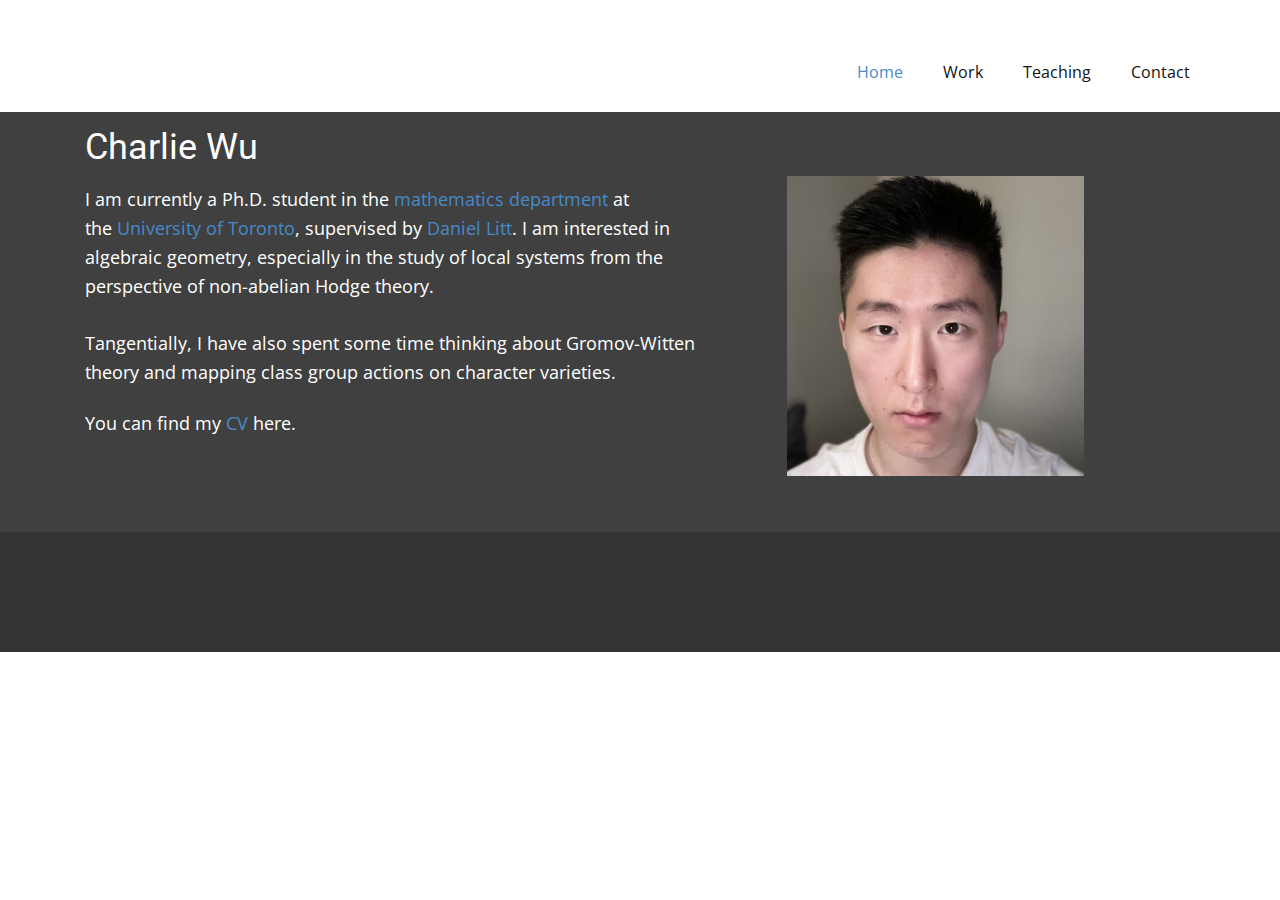
==== index.html @ 6ec657c9 "initial creation of website" ====
<!DOCTYPE html>
<html style="font-size: 16px;" lang="en"><head>
    <meta name="viewport" content="width=device-width, initial-scale=1.0">
    <meta charset="utf-8">
    <meta name="keywords" content="">
    <meta name="description" content="">
    <title>Home</title>
    <link rel="stylesheet" href="nicepage.css" media="screen">
<link rel="stylesheet" href="index.css" media="screen">
    <script class="u-script" type="text/javascript" src="jquery.js" defer=""></script>
    <script class="u-script" type="text/javascript" src="nicepage.js" defer=""></script>
    <meta name="generator" content="Nicepage 6.16.5, nicepage.com">
    <link id="u-theme-google-font" rel="stylesheet" href="https://fonts.googleapis.com/css?family=Roboto:100,100i,300,300i,400,400i,500,500i,700,700i,900,900i|Open+Sans:300,300i,400,400i,500,500i,600,600i,700,700i,800,800i">
    
    
    
    <script type="application/ld+json">{
		"@context": "http://schema.org",
		"@type": "Organization",
		"name": "Homepage"
}</script>
    <meta name="theme-color" content="#478ac9">
    <meta property="og:title" content="Home">
    <meta property="og:description" content="">
    <meta property="og:type" content="website">
  <meta data-intl-tel-input-cdn-path="intlTelInput/"></head>
  <body data-home-page="Home.html" data-home-page-title="Home" data-path-to-root="./" data-include-products="false" class="u-body u-overlap u-xl-mode" data-lang="en"><header class="u-clearfix u-header u-white u-header" id="sec-0829"><div class="u-clearfix u-sheet u-sheet-1">
        <nav class="u-menu u-menu-dropdown u-offcanvas u-menu-1">
          <div class="menu-collapse" style="font-size: 1rem; letter-spacing: 0px;">
            <a class="u-button-style u-custom-left-right-menu-spacing u-custom-padding-bottom u-custom-top-bottom-menu-spacing u-nav-link u-text-active-palette-1-base u-text-hover-palette-2-base" href="#">
              <svg class="u-svg-link" viewBox="0 0 24 24"><use xlink:href="#menu-hamburger"></use></svg>
              <svg class="u-svg-content" version="1.1" id="menu-hamburger" viewBox="0 0 16 16" x="0px" y="0px" xmlns:xlink="http://www.w3.org/1999/xlink" xmlns="http://www.w3.org/2000/svg"><g><rect y="1" width="16" height="2"></rect><rect y="7" width="16" height="2"></rect><rect y="13" width="16" height="2"></rect>
</g></svg>
            </a>
          </div>
          <div class="u-custom-menu u-nav-container">
            <ul class="u-nav u-unstyled u-nav-1"><li class="u-nav-item"><a class="u-button-style u-nav-link u-text-active-palette-1-base u-text-hover-palette-2-base" href="./" style="padding: 10px 20px;">Home</a>
</li><li class="u-nav-item"><a class="u-button-style u-nav-link u-text-active-palette-1-base u-text-hover-palette-2-base" href="#" style="padding: 10px 20px;">Work</a><div class="u-nav-popup"><ul class="u-h-spacing-20 u-nav u-unstyled u-v-spacing-10 u-nav-2"><li class="u-nav-item"><a class="u-active-white u-black u-button-style u-nav-link u-text-grey-50" href="Research.html">Research</a>
</li><li class="u-nav-item"><a class="u-active-white u-black u-button-style u-nav-link u-text-grey-50" href="Talk-Notes.html">Talk Notes</a>
</li><li class="u-nav-item"><a class="u-active-white u-black u-button-style u-nav-link u-text-grey-50" href="Coding-Projects.html">Coding Projects</a>
</li></ul>
</div>
</li><li class="u-nav-item"><a class="u-button-style u-nav-link u-text-active-palette-1-base u-text-hover-palette-2-base" href="Teaching.html" style="padding: 10px 20px;">Teaching</a>
</li><li class="u-nav-item"><a class="u-button-style u-nav-link u-text-active-palette-1-base u-text-hover-palette-2-base" href="Contact.html" style="padding: 10px 20px;">Contact</a>
</li></ul>
          </div>
          <div class="u-custom-menu u-nav-container-collapse">
            <div class="u-black u-container-style u-inner-container-layout u-opacity u-opacity-95 u-sidenav">
              <div class="u-inner-container-layout u-sidenav-overflow">
                <div class="u-menu-close"></div>
                <ul class="u-align-center u-nav u-popupmenu-items u-unstyled u-nav-3"><li class="u-nav-item"><a class="u-button-style u-nav-link" href="./">Home</a>
</li><li class="u-nav-item"><a class="u-button-style u-nav-link" href="#">Work</a><div class="u-nav-popup"><ul class="u-h-spacing-20 u-nav u-unstyled u-v-spacing-10 u-nav-4"><li class="u-nav-item"><a class="u-button-style u-nav-link" href="Research.html">Research</a>
</li><li class="u-nav-item"><a class="u-button-style u-nav-link" href="Talk-Notes.html">Talk Notes</a>
</li><li class="u-nav-item"><a class="u-button-style u-nav-link" href="Coding-Projects.html">Coding Projects</a>
</li></ul>
</div>
</li><li class="u-nav-item"><a class="u-button-style u-nav-link" href="Teaching.html">Teaching</a>
</li><li class="u-nav-item"><a class="u-button-style u-nav-link" href="Contact.html">Contact</a>
</li></ul>
              </div>
            </div>
            <div class="u-black u-menu-overlay u-opacity u-opacity-70"></div>
          </div>
        </nav>
      </div></header>
    <section class="u-clearfix u-grey-75 u-section-1" id="sec-4813">
      <div class="u-clearfix u-sheet u-sheet-1">
        <h3 class="u-text u-text-default u-text-1">Charlie Wu</h3>
        <img class="u-image u-image-default u-image-1" src="images/IMG_4330.jpeg" alt="" data-image-width="2316" data-image-height="3088">
        <p class="u-text u-text-2">I am currently a Ph.D. student in the <a href="https://www.mathematics.utoronto.ca/" class="u-active-none u-border-none u-btn u-button-link u-button-style u-hover-none u-none u-text-palette-1-base u-btn-1" target="_blank">mathematics department</a>&nbsp;at the&nbsp;<a href="https://www.utoronto.ca/" class="u-active-none u-border-none u-btn u-button-link u-button-style u-hover-none u-none u-text-palette-1-base u-btn-2" target="_blank">University of Toronto</a>, supervised by <a href="https://www.daniellitt.com/" class="u-active-none u-border-none u-btn u-button-link u-button-style u-hover-none u-none u-text-palette-1-base u-btn-3" target="_blank">Daniel Litt</a>. I am interested in algebraic&nbsp;geometry, especially in the study of local systems from the perspective of&nbsp;non-abelian Hodge theory.&nbsp;<br>
          <br>Tangentially, I have also spent some time thinking about Gromov-Witten theory and mapping class group actions on character varieties.<br>
        </p>
        <p class="u-text u-text-default u-text-3">You can find my <a href="files/CV.pdf" class="u-active-none u-border-none u-btn u-button-link u-button-style u-file-link u-hover-none u-none u-text-palette-1-base u-btn-4" target="_blank">CV</a> here.
        </p>
      </div>
    </section>
    
    
    
    <footer class="u-align-center u-clearfix u-container-align-center u-footer u-grey-80 u-footer" id="sec-2ca7"><div class="u-clearfix u-sheet u-sheet-1"></div></footer>
  
</body></html>
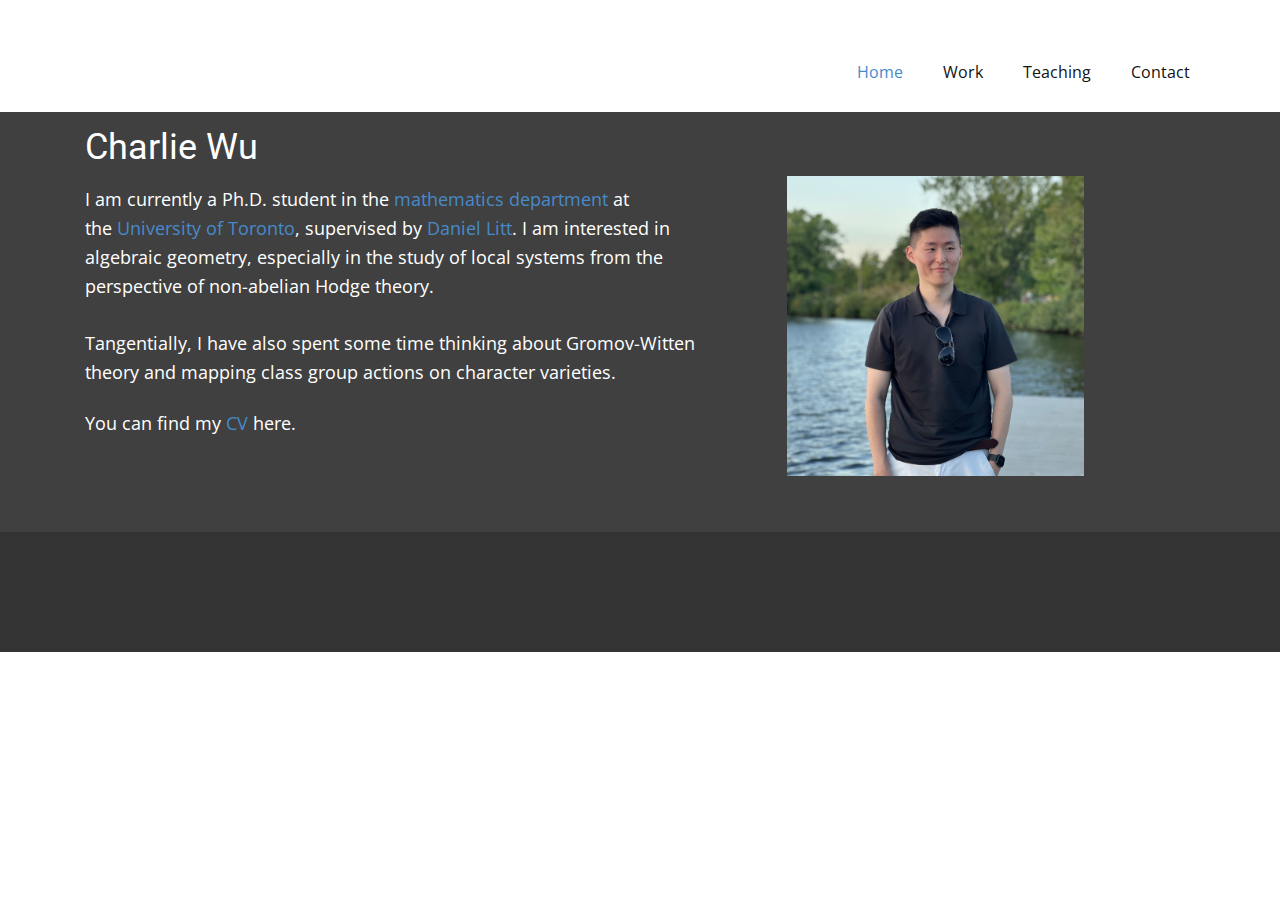
==== commit 860edd57: "photo update" ====
--- a/index.html
+++ b/index.html
@@ -66,7 +66,7 @@
     <section class="u-clearfix u-grey-75 u-section-1" id="sec-4813">
       <div class="u-clearfix u-sheet u-sheet-1">
         <h3 class="u-text u-text-default u-text-1">Charlie Wu</h3>
-        <img class="u-image u-image-default u-image-1" src="images/IMG_4330.jpeg" alt="" data-image-width="2316" data-image-height="3088">
+        <img class="u-image u-image-default u-image-1" src="images/Homepage_photo.jpeg" alt="" data-image-width="2316" data-image-height="3088">
         <p class="u-text u-text-2">I am currently a Ph.D. student in the <a href="https://www.mathematics.utoronto.ca/" class="u-active-none u-border-none u-btn u-button-link u-button-style u-hover-none u-none u-text-palette-1-base u-btn-1" target="_blank">mathematics department</a>&nbsp;at the&nbsp;<a href="https://www.utoronto.ca/" class="u-active-none u-border-none u-btn u-button-link u-button-style u-hover-none u-none u-text-palette-1-base u-btn-2" target="_blank">University of Toronto</a>, supervised by <a href="https://www.daniellitt.com/" class="u-active-none u-border-none u-btn u-button-link u-button-style u-hover-none u-none u-text-palette-1-base u-btn-3" target="_blank">Daniel Litt</a>. I am interested in algebraic&nbsp;geometry, especially in the study of local systems from the perspective of&nbsp;non-abelian Hodge theory.&nbsp;<br>
           <br>Tangentially, I have also spent some time thinking about Gromov-Witten theory and mapping class group actions on character varieties.<br>
         </p>
